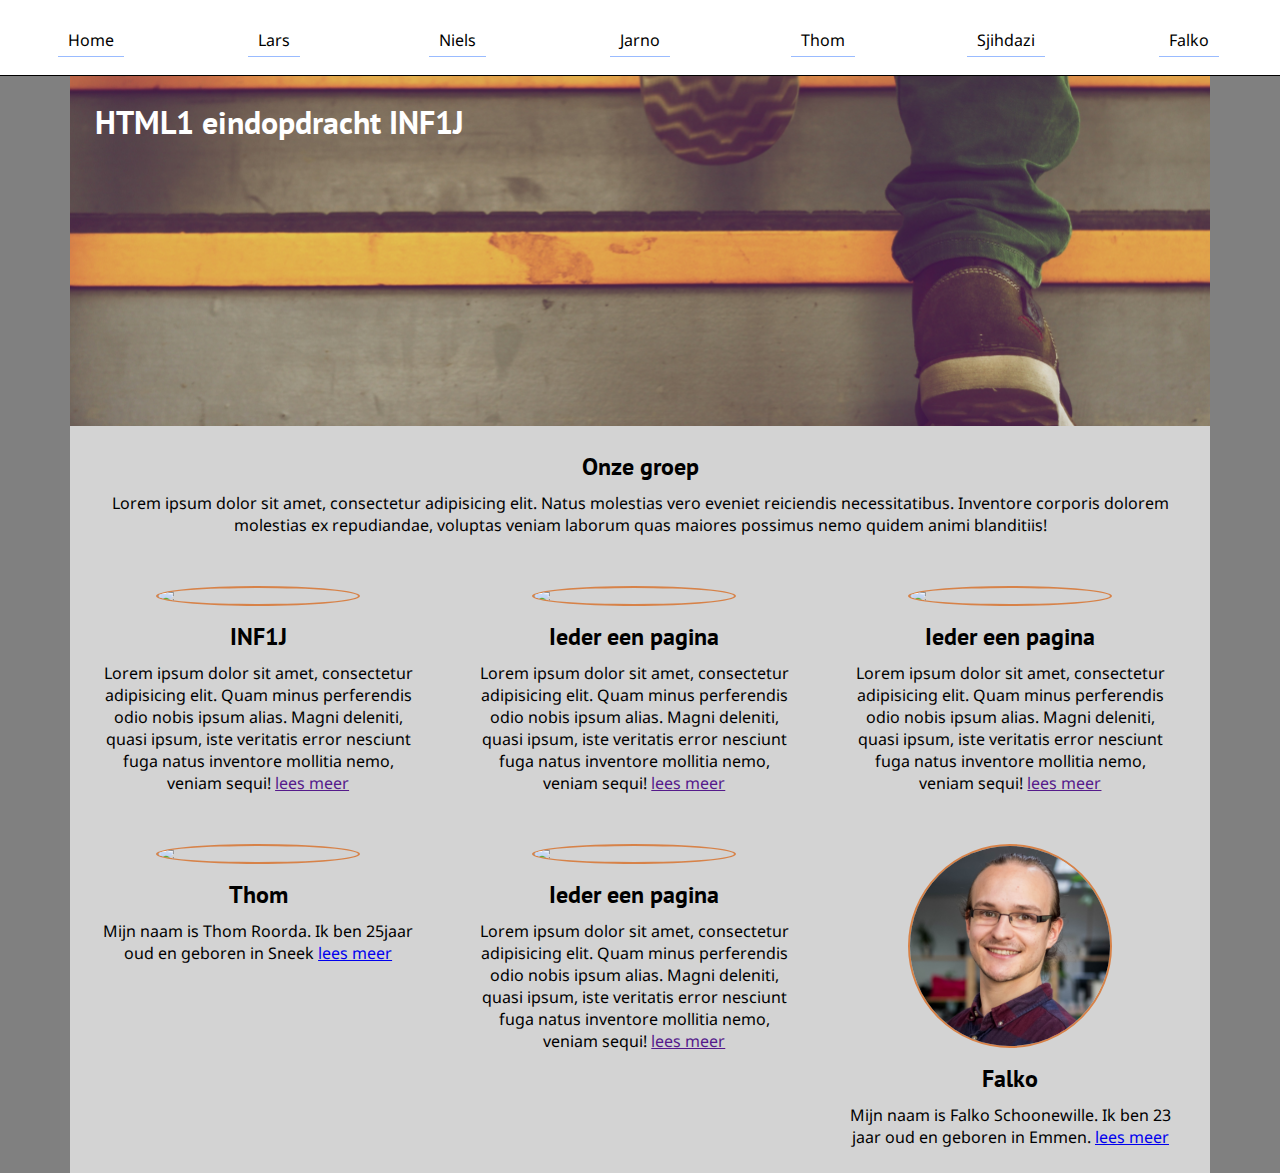
==== index.html @ 074b5cb3 "toevoeging thom homepage, add contactform eigen pagina" ====
<!DOCTYPE html>
<html lang="nl" dir="ltr">
  <head>
    <meta charset="utf-8">
    <title>HTML1 eindopdracht INF1J</title>
    <link href="https://fonts.googleapis.com/css?family=PT+Sans" rel="stylesheet">
    <link href="https://fonts.googleapis.com/css?family=Noto+Sans|PT+Sans" rel="stylesheet">
    <link rel="stylesheet" href="css/global.css">
    <link rel="stylesheet" href="css/home.css">
  </head>
  <body id="home">
    <div class="menu-wrapper">
      <nav>
        <ul>
          <li><a href="index.html">Home</a></li>
          <li><a href="lars.html">Lars</a></li>
          <li><a href="niels.html">Niels</a></li>
          <li><a href="jarno.html">Jarno</a></li>
          <li><a href="thom.html">Thom</a></li>
          <li><a href="sjihdazi.html">Sjihdazi</a></li>
          <li><a href="falko.html">Falko</a></li>
        </ul>
      </nav>
    </div>
    <div class="page-wrapper bg-grey">
      <div class="page-content">
        <header>
          <h1>HTML1 eindopdracht INF1J</h1>
        </header>
        <div class="introduction">
          <h2>Onze groep</h2>
          <p>Lorem ipsum dolor sit amet, consectetur adipisicing elit. Natus molestias vero eveniet reiciendis necessitatibus. Inventore corporis dolorem molestias ex repudiandae, voluptas veniam laborum quas maiores possimus nemo quidem animi blanditiis!</p>
        </div>
        <div class="float-row">
          <div class="float-3">
            <article>
              <img src="https://via.placeholder.com/200x200">
              <h2>INF1J</h2>
              <p>
                Lorem ipsum dolor sit amet, consectetur adipisicing elit. Quam minus perferendis odio nobis ipsum alias. Magni deleniti, quasi ipsum, iste veritatis error nesciunt fuga natus inventore mollitia nemo, veniam sequi! <a href="">lees meer</a>
              </p>
            </article>
          </div>
          <div class="float-3">
            <article>
              <img src="https://via.placeholder.com/200x200">
              <h2>Ieder een pagina</h2>
              <p>
                Lorem ipsum dolor sit amet, consectetur adipisicing elit. Quam minus perferendis odio nobis ipsum alias. Magni deleniti, quasi ipsum, iste veritatis error nesciunt fuga natus inventore mollitia nemo, veniam sequi! <a href="">lees meer</a>
              </p>
            </article>
          </div>
          <div class="float-3">
            <article>
              <img src="https://via.placeholder.com/200x200">
              <h2>Ieder een pagina</h2>
              <p>
                Lorem ipsum dolor sit amet, consectetur adipisicing elit. Quam minus perferendis odio nobis ipsum alias. Magni deleniti, quasi ipsum, iste veritatis error nesciunt fuga natus inventore mollitia nemo, veniam sequi! <a href="">lees meer</a>
              </p>
            </article>
          </div>
        </div>
        <div class="float-row">
          <div class="float-3">
            <article>
              <img src="images/thom.jpg">
              <h2>Thom</h2>
              <p>
               Mijn naam is Thom Roorda. Ik ben 25jaar oud en geboren in Sneek <a href="thom.html">lees meer</a>
              </p>
            </article>
          </div>
          <div class="float-3">
            <article>
              <img src="https://via.placeholder.com/200x200">
              <h2>Ieder een pagina</h2>
              <p>
                Lorem ipsum dolor sit amet, consectetur adipisicing elit. Quam minus perferendis odio nobis ipsum alias. Magni deleniti, quasi ipsum, iste veritatis error nesciunt fuga natus inventore mollitia nemo, veniam sequi! <a href="">lees meer</a>
              </p>
            </article>
          </div>
          <div class="float-3">
            <article>
              <img src="images/falko.png" alt="Falko">
              <h2>Falko</h2>
              <p>
                Mijn naam is Falko Schoonewille. Ik ben 23 jaar oud en geboren in Emmen. <a href="falko.html">lees meer</a>
              </p>
            </article>
          </div>
        </div>
      </div>
    </div>
  </body>
</html>
---- css/global.css ----
/*
This file contains, and only contains shared styles across pages.
*/

* {
    margin: 0;
    padding: 0;
}

/* Clearfix to prevent divs collapsing, whille floating it's child elements */
.float-row {
  overflow: auto;
  width: 100%;
}

.float-row::after {
  content: "";
  clear: both;
  display: table;
}
/* END Clearfix */

/* Columns to use within a .float-row */
.float-2 {
  width: 50%;
  float: left;
}

.float-3 {
  width: 33%;
  float: left;
}
/* END Columns */

h1, h2 {
  font-family: "PT sans", sans-serif;
  margin-bottom: 10px;
}

p, li {
  font-family: "Noto Sans", sans-serif;
}

.menu-wrapper {
    width: 100%;
    min-height: 75px;
    border-bottom: 1px solid black;
}

.menu-wrapper ul{
    width: 100%;
    display: flex;
    flex-wrap: wrap;
    justify-content: flex-start;
}

.menu-wrapper li{
    height: auto;
    width: 100px;
    padding: 12px;
    margin-top: 7px;
    list-style-type: none;
    display: flex;
    flex-grow: 1;
}

.menu-wrapper a{
    margin: 0 auto;
    margin-top: 5px;
    padding: 5px 10px 5px 10px;
    border-bottom: 1px solid #99bbff;
    text-decoration: none;
    color: black;
    display: block;
}

.menu-wrapper a:hover{
    border-color: #0066ff;
    transition: 0.4s;
}

.page-content {
  margin: 0 auto;
  width: 1140px;
  background-color: lightgrey;
}
---- css/home.css ----
#home h2,
#home p {
  text-align: center;
}

.bg-grey {
  background-color: grey;
}

header {
  background-image: url('../images/stairs.jpg');
  background-position: center;
  background-size: cover;
  height: 350px;
}

header h1 {
  padding: 25px;
  color: white;
}

article, .introduction {
  padding: 25px;
}

article img {
  border-radius: 50%;
  width: 200px;
  margin: 0 auto;
  display: block;
  border: 2px solid #D78248;
  margin-bottom: 15px;
}
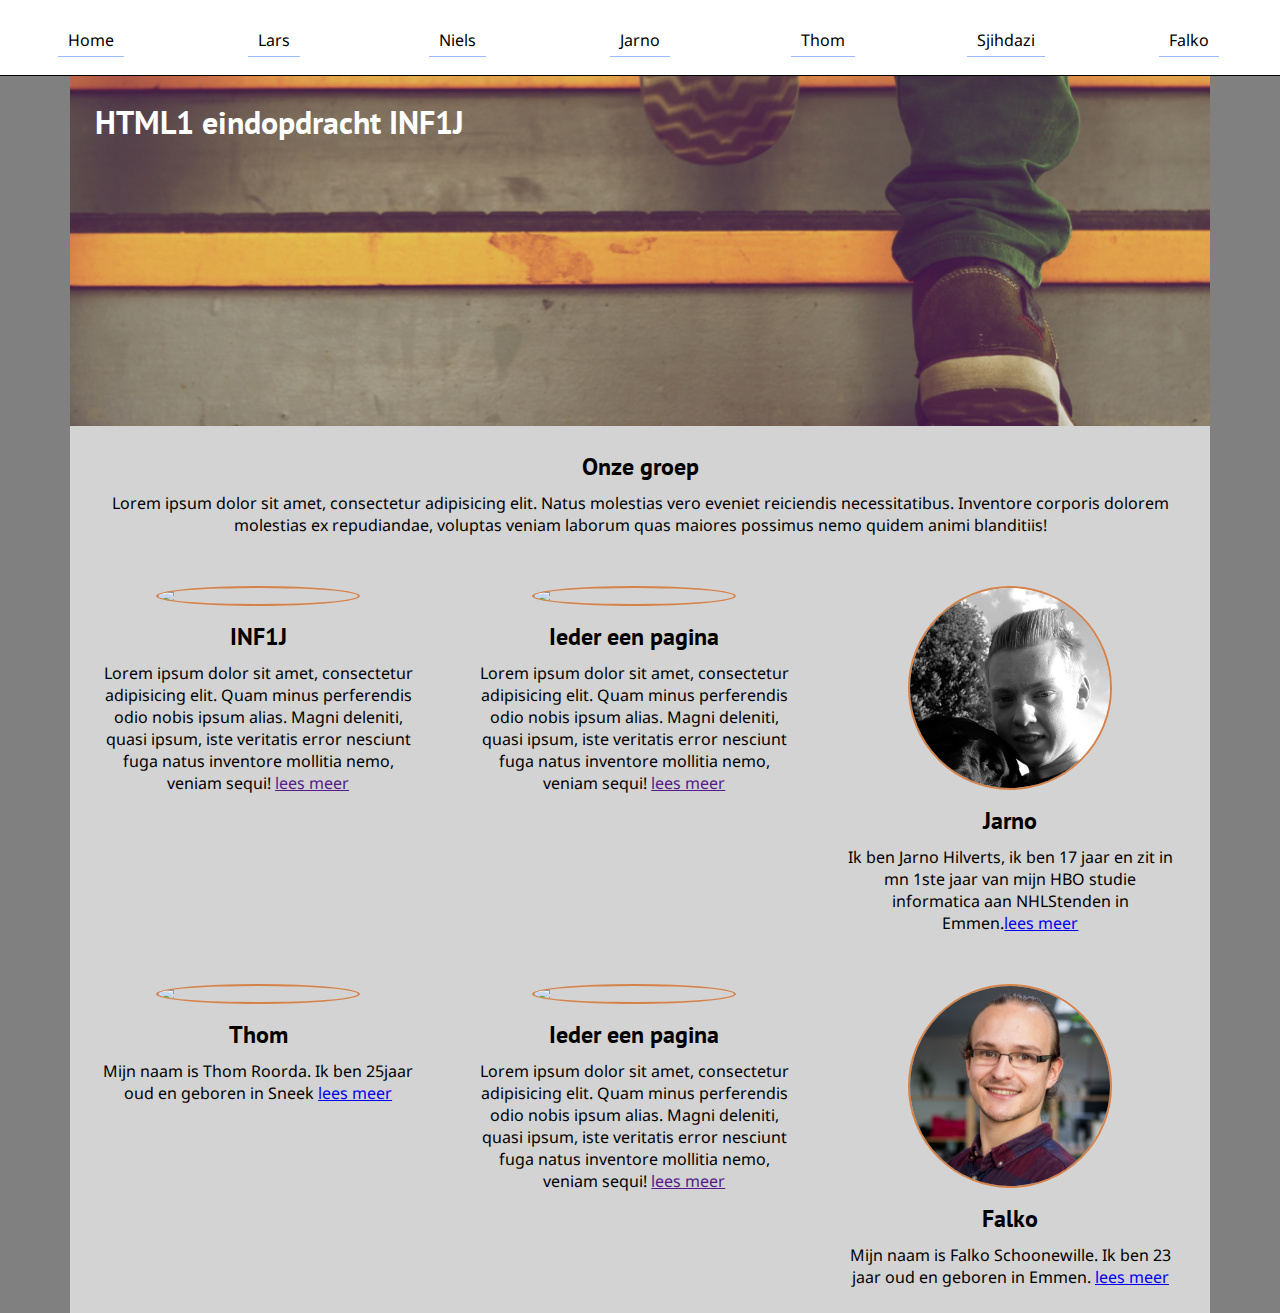
==== commit 4f307dbc: "Home pagina aagepast met mijn eigen info." ====
--- a/index.html
+++ b/index.html
@@ -52,10 +52,10 @@
           </div>
           <div class="float-3">
             <article>
-              <img src="https://via.placeholder.com/200x200">
-              <h2>Ieder een pagina</h2>
+              <img src="images/photo.jpg" alt="Jarno">
+              <h2>Jarno</h2>
               <p>
-                Lorem ipsum dolor sit amet, consectetur adipisicing elit. Quam minus perferendis odio nobis ipsum alias. Magni deleniti, quasi ipsum, iste veritatis error nesciunt fuga natus inventore mollitia nemo, veniam sequi! <a href="">lees meer</a>
+                Ik ben Jarno Hilverts, ik ben 17 jaar en zit in mn 1ste jaar van mijn HBO studie informatica aan NHLStenden in Emmen.<a href="jarno.html">lees meer</a>
               </p>
             </article>
           </div>
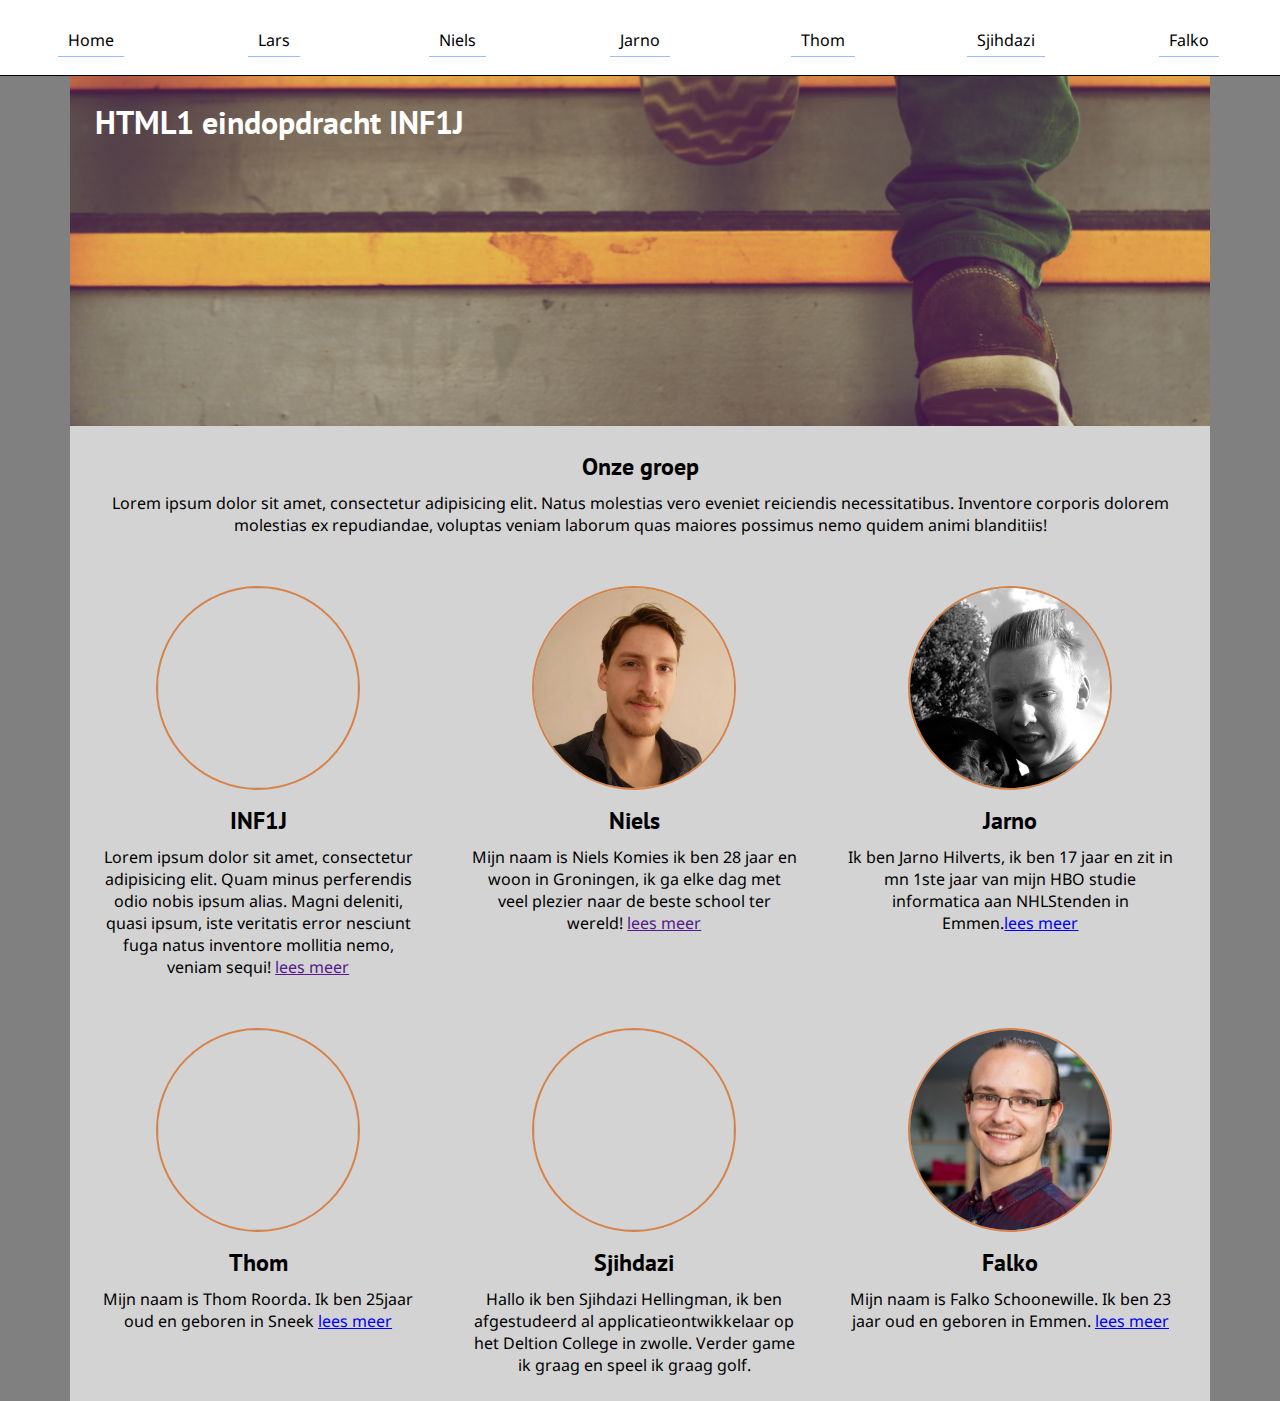
==== commit 98fde2cb: "foto's toegevoegd en css change" ====
--- a/index.html
+++ b/index.html
@@ -43,10 +43,10 @@
           </div>
           <div class="float-3">
             <article>
-              <img src="https://via.placeholder.com/200x200">
-              <h2>Ieder een pagina</h2>
+              <img src="images/niels.jpg" alt="Niels">
+              <h2>Niels</h2>
               <p>
-                Lorem ipsum dolor sit amet, consectetur adipisicing elit. Quam minus perferendis odio nobis ipsum alias. Magni deleniti, quasi ipsum, iste veritatis error nesciunt fuga natus inventore mollitia nemo, veniam sequi! <a href="">lees meer</a>
+                Mijn naam is Niels Komies ik ben 28 jaar en woon in Groningen, ik ga elke dag met veel plezier naar de beste school ter wereld! <a href="">lees meer</a>
               </p>
             </article>
           </div>
@@ -72,10 +72,10 @@
           </div>
           <div class="float-3">
             <article>
-              <img src="https://via.placeholder.com/200x200">
-              <h2>Ieder een pagina</h2>
+              <img src="images/Sjihdazi.jpg">
+              <h2>Sjihdazi</h2>
               <p>
-                Lorem ipsum dolor sit amet, consectetur adipisicing elit. Quam minus perferendis odio nobis ipsum alias. Magni deleniti, quasi ipsum, iste veritatis error nesciunt fuga natus inventore mollitia nemo, veniam sequi! <a href="">lees meer</a>
+                Hallo ik ben Sjihdazi Hellingman, ik ben afgestudeerd al applicatieontwikkelaar op het Deltion College in zwolle. Verder game ik graag en speel ik graag golf.
               </p>
             </article>
           </div>
--- a/css/home.css
+++ b/css/home.css
@@ -26,6 +26,7 @@
 article img {
   border-radius: 50%;
   width: 200px;
+  height: 200px;
   margin: 0 auto;
   display: block;
   border: 2px solid #D78248;
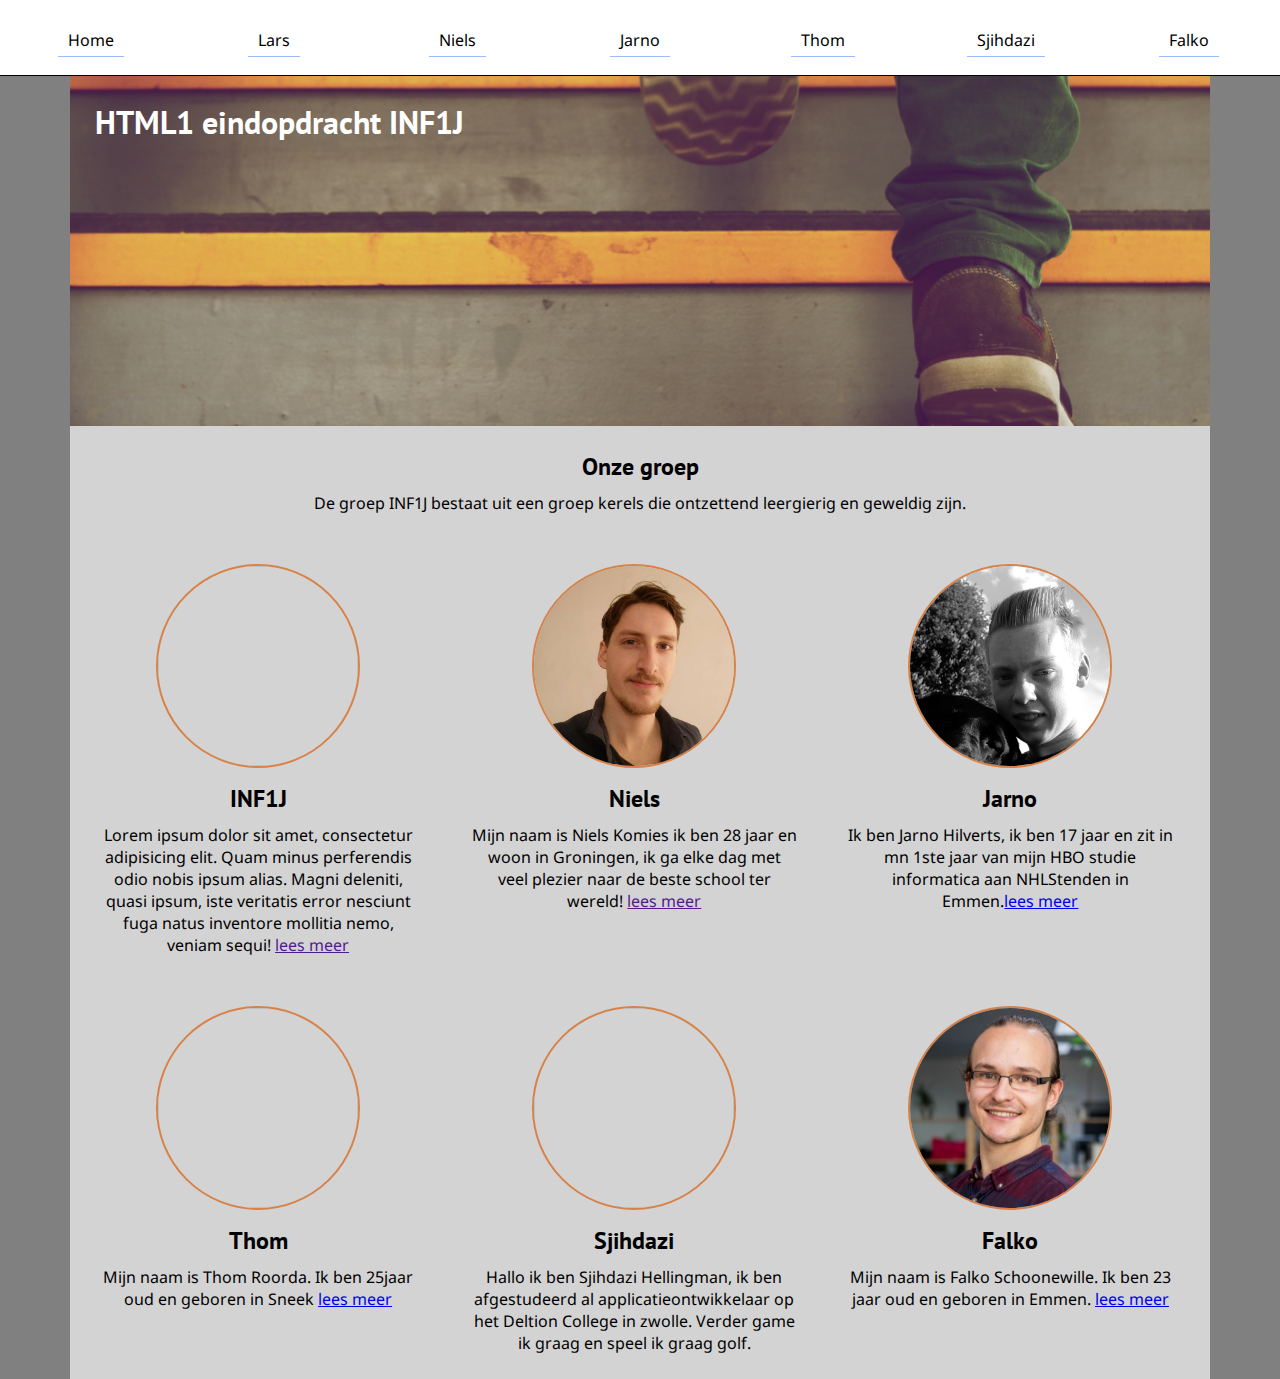
==== commit 3ba102e6: "sjihdazi foto aangepast + tekst home aangepast" ====
--- a/index.html
+++ b/index.html
@@ -29,7 +29,7 @@
         </header>
         <div class="introduction">
           <h2>Onze groep</h2>
-          <p>Lorem ipsum dolor sit amet, consectetur adipisicing elit. Natus molestias vero eveniet reiciendis necessitatibus. Inventore corporis dolorem molestias ex repudiandae, voluptas veniam laborum quas maiores possimus nemo quidem animi blanditiis!</p>
+          <p>De groep INF1J bestaat uit een groep kerels die ontzettend leergierig en geweldig zijn.</p>
         </div>
         <div class="float-row">
           <div class="float-3">
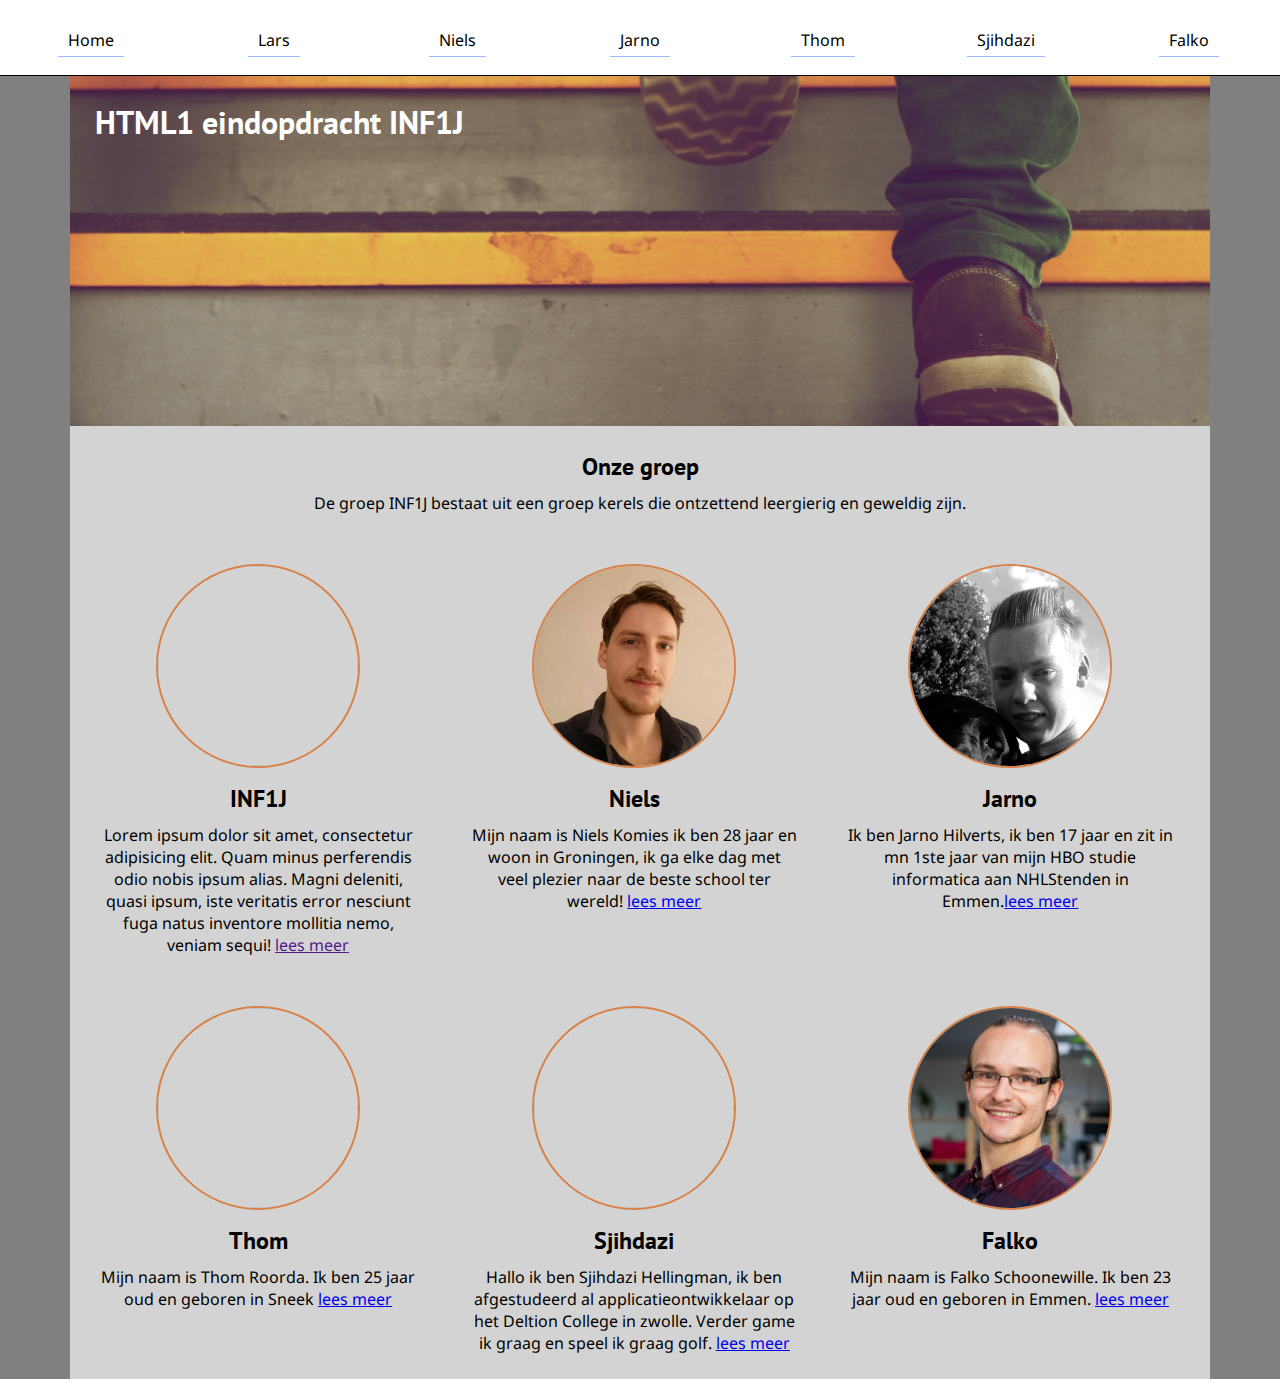
==== commit eadb9bd2: "lees meer aangepast niels en sjihdazi" ====
--- a/index.html
+++ b/index.html
@@ -46,7 +46,7 @@
               <img src="images/niels.jpg" alt="Niels">
               <h2>Niels</h2>
               <p>
-                Mijn naam is Niels Komies ik ben 28 jaar en woon in Groningen, ik ga elke dag met veel plezier naar de beste school ter wereld! <a href="">lees meer</a>
+                Mijn naam is Niels Komies ik ben 28 jaar en woon in Groningen, ik ga elke dag met veel plezier naar de beste school ter wereld! <a href="niels.html">lees meer</a>
               </p>
             </article>
           </div>
@@ -66,16 +66,16 @@
               <img src="images/thom.jpg">
               <h2>Thom</h2>
               <p>
-               Mijn naam is Thom Roorda. Ik ben 25jaar oud en geboren in Sneek <a href="thom.html">lees meer</a>
+                Mijn naam is Thom Roorda. Ik ben 25 jaar oud en geboren in Sneek <a href="thom.html">lees meer</a>
               </p>
             </article>
           </div>
           <div class="float-3">
             <article>
-              <img src="images/Sjihdazi.jpg">
+              <img src="images/Sjihdazi2.jpg">
               <h2>Sjihdazi</h2>
               <p>
-                Hallo ik ben Sjihdazi Hellingman, ik ben afgestudeerd al applicatieontwikkelaar op het Deltion College in zwolle. Verder game ik graag en speel ik graag golf.
+                Hallo ik ben Sjihdazi Hellingman, ik ben afgestudeerd al applicatieontwikkelaar op het Deltion College in zwolle. Verder game ik graag en speel ik graag golf. <a href="sjihdazi.html">lees meer</a>
               </p>
             </article>
           </div>
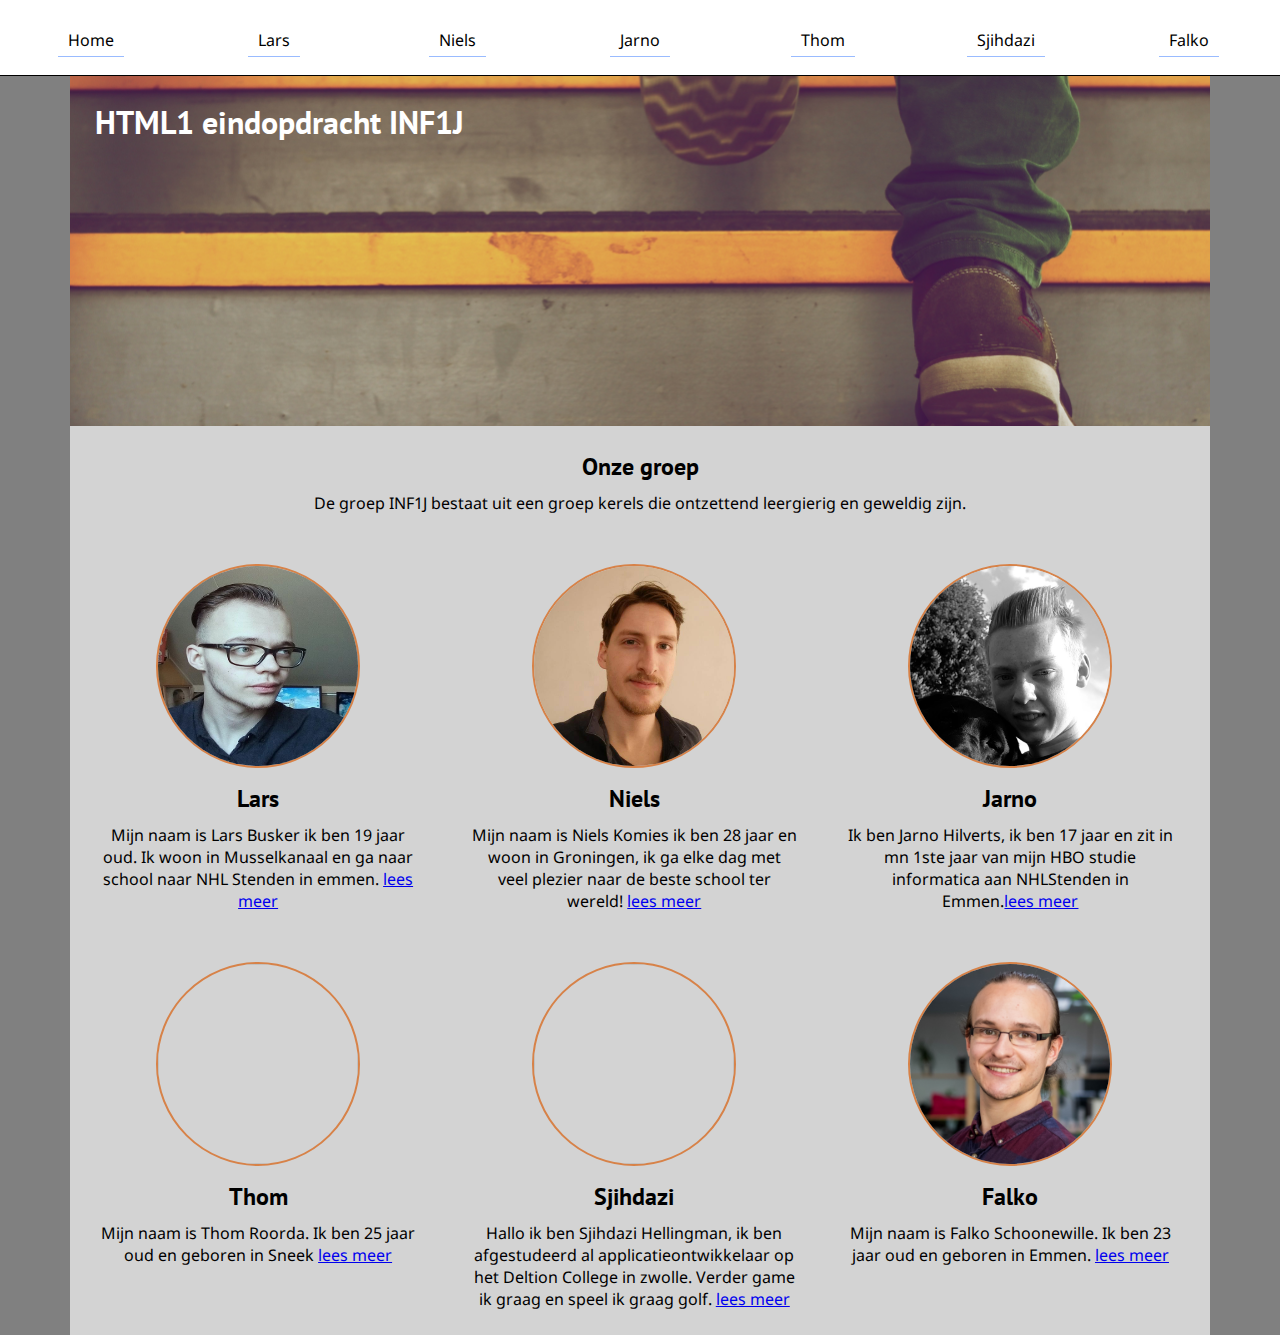
==== commit 209d5cfd: "lars" ====
--- a/index.html
+++ b/index.html
@@ -34,10 +34,11 @@
         <div class="float-row">
           <div class="float-3">
             <article>
-              <img src="https://via.placeholder.com/200x200">
-              <h2>INF1J</h2>
+              <img src="images/lars.png">
+              <h2>Lars</h2>
               <p>
-                Lorem ipsum dolor sit amet, consectetur adipisicing elit. Quam minus perferendis odio nobis ipsum alias. Magni deleniti, quasi ipsum, iste veritatis error nesciunt fuga natus inventore mollitia nemo, veniam sequi! <a href="">lees meer</a>
+                 Mijn naam is Lars Busker ik ben 19 jaar oud.
+                Ik woon in Musselkanaal en ga naar school naar NHL Stenden in emmen. <a href="lars.html">lees meer</a>
               </p>
             </article>
           </div>
--- a/css/global.css
+++ b/css/global.css
@@ -45,6 +45,7 @@
     width: 100%;
     min-height: 75px;
     border-bottom: 1px solid black;
+    background-color: white;
 }
 
 .menu-wrapper ul{
